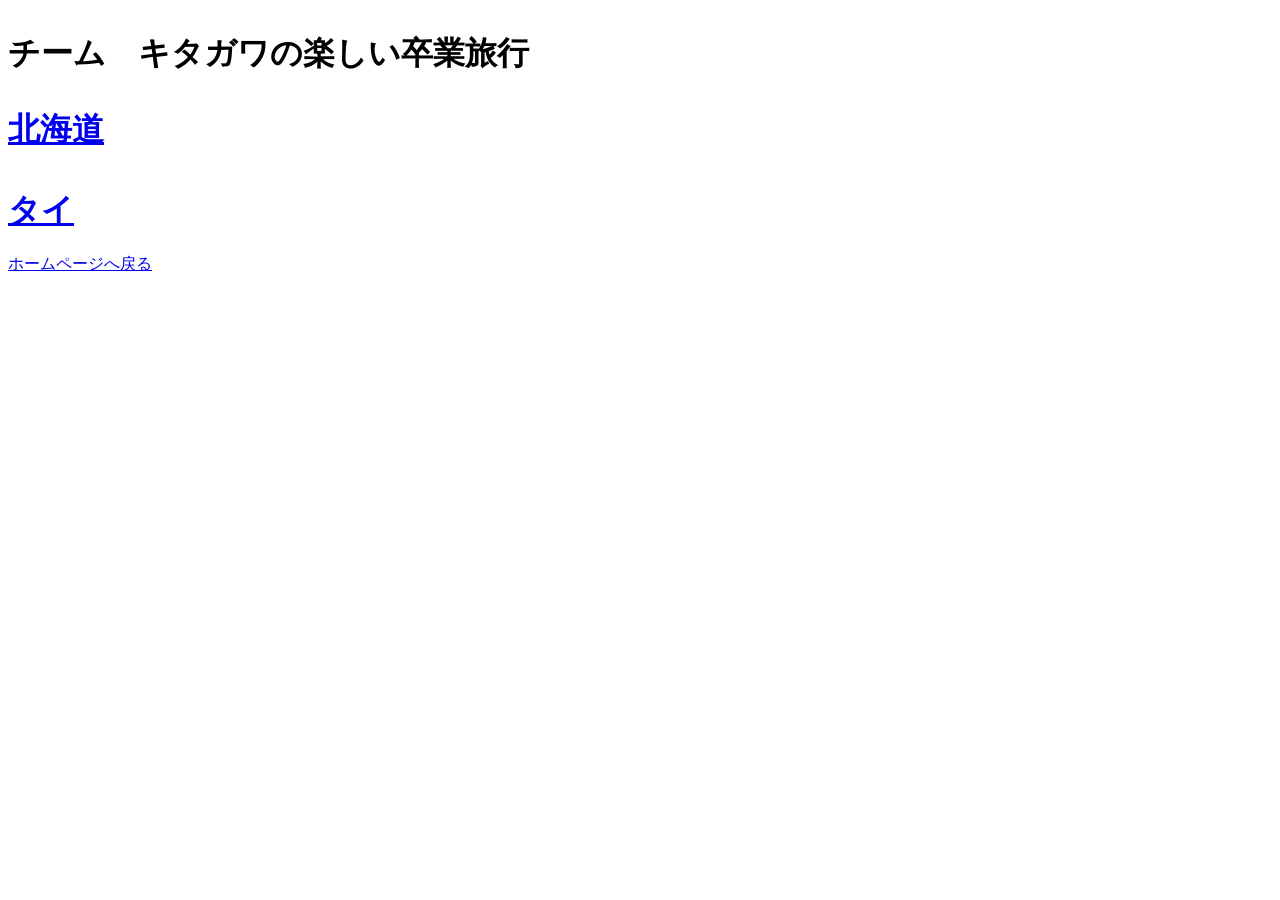
==== all/index.html @ f85a61f0 "test okano" ====
<!DOCTYPE html>
<html lang="ja">

<head>
    <meta charset="UTF-8">
    <meta name="viewport" content="width=device-width, initial-scale=1.0">
    <link rel="stylesheet" href="../all/css/style.css">
    <title>北海道とタイ観光スポット（仮）</title>
</head>

<body>
    <header>
        <h1>
            <p class="ti">チーム　キタガワの楽しい卒業旅行<br></p>
            <a href="../all/html/hokkaido/hokkaido_main.html">北海道</a><br>
            <a href=""></a><br>
            <a href="../all/html/tai/tai_main.html">タイ</a><br>

        </h1>

    </header>
    <footer>
        <a href="../all/index.html">ホームページへ戻る</a>
    </footer>
</body>

</html>
---- all/css/style.css ----
ti{
    text-align: center;

}
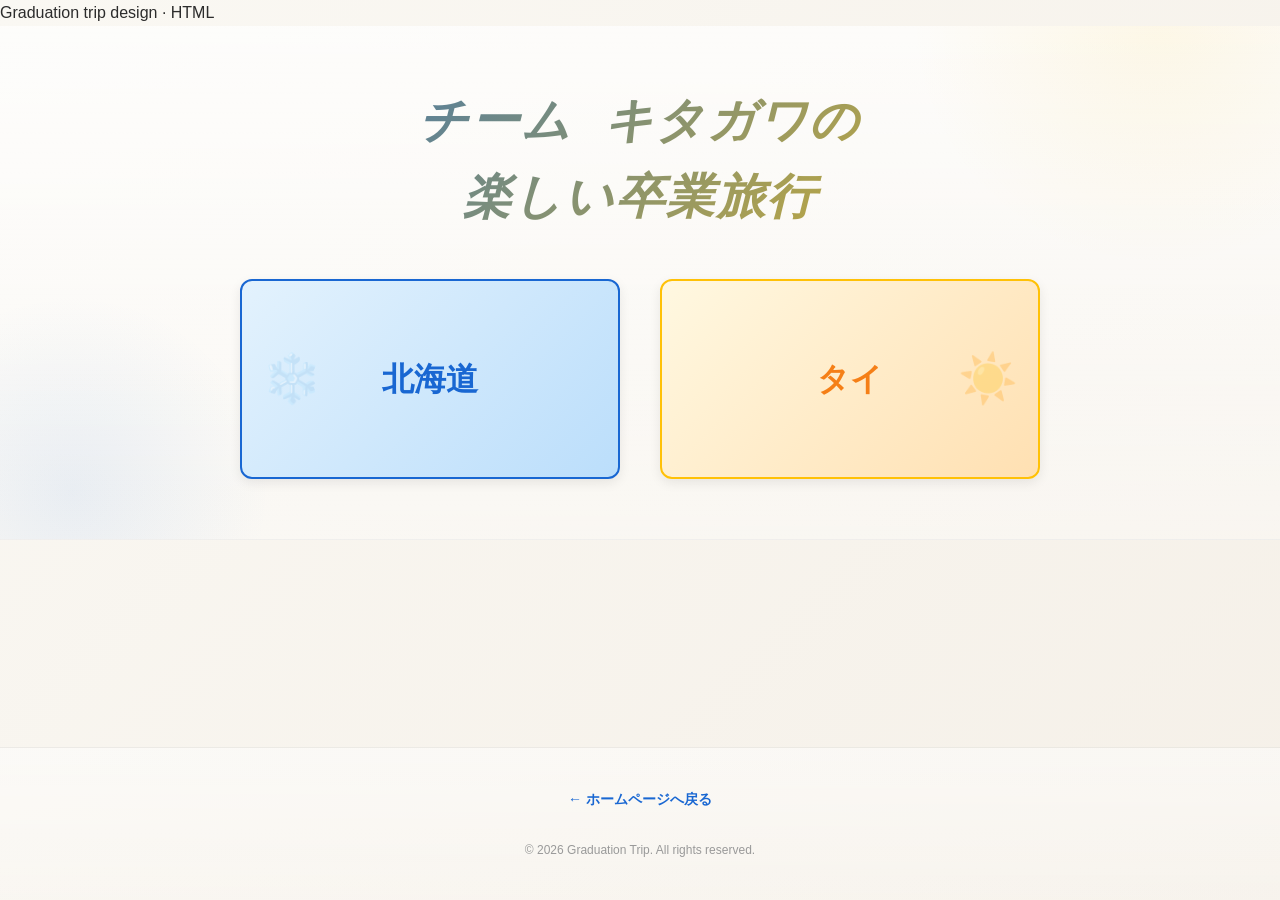
==== commit 2dab7284: "test sakamoto" ====
--- a/all/index.html
+++ b/all/index.html
@@ -1,27 +1,27 @@
+
+Graduation trip design · HTML
 <!DOCTYPE html>
 <html lang="ja">
-
 <head>
     <meta charset="UTF-8">
     <meta name="viewport" content="width=device-width, initial-scale=1.0">
     <link rel="stylesheet" href="../all/css/style.css">
-    <title>北海道とタイ観光スポット（仮）</title>
+    <title>北海道とタイ観光スポット</title>
 </head>
-
 <body>
     <header>
         <h1>
-            <p class="ti">チーム　キタガワの楽しい卒業旅行<br></p>
-            <a href="../all/html/hokkaido/hokkaido_main.html">北海道</a><br>
-            <a href=""></a><br>
-            <a href="../all/html/tai/tai_main.html">タイ</a><br>
-
+            <p class="ti">チーム キタガワの<br>楽しい卒業旅行</p>
+            <div class="destination-container">
+                <a href="../all/html/hokkaido/hokkaido_main.html" class="hokkaido_title">北海道</a>
+                <a href="../all/html/tai/tai_main.html" class="tai_title">タイ</a>
+            </div>
         </h1>
-
     </header>
+ 
     <footer>
-        <a href="../all/index.html">ホームページへ戻る</a>
+        <a href="../all/index.html">← ホームページへ戻る</a>
+        <p>&copy; 2026 Graduation Trip. All rights reserved.</p>
     </footer>
 </body>
-
 </html>
--- a/all/css/style.css
+++ b/all/css/style.css
@@ -1,4 +1,213 @@
-ti{
-    text-align: center;
-
-}
+* {
+            margin: 0;
+            padding: 0;
+            box-sizing: border-box;
+        }
+ 
+        html {
+            scroll-behavior: smooth;
+        }
+ 
+        body {
+            font-family: 'Segoe UI', 'Hiragino Sans', 'Noto Sans JP', sans-serif;
+            background: linear-gradient(135deg, #faf8f3 0%, #f5f0e8 100%);
+            color: #2c2c2c;
+            line-height: 1.6;
+            min-height: 100vh;
+            display: flex;
+            flex-direction: column;
+        }
+ 
+        /* ===== ヘッダー ===== */
+        header {
+            padding: 60px 20px;
+            text-align: center;
+            background: linear-gradient(180deg, rgba(255, 255, 255, 0.7) 0%, rgba(255, 255, 255, 0.3) 100%);
+            border-bottom: 1px solid rgba(0, 0, 0, 0.05);
+            position: relative;
+            overflow: hidden;
+        }
+ 
+        header::before {
+            content: '';
+            position: absolute;
+            top: -50%;
+            right: -10%;
+            width: 500px;
+            height: 500px;
+            background: radial-gradient(circle, rgba(255, 193, 7, 0.08) 0%, transparent 70%);
+            border-radius: 50%;
+            pointer-events: none;
+        }
+ 
+        header::after {
+            content: '';
+            position: absolute;
+            bottom: -30%;
+            left: -10%;
+            width: 400px;
+            height: 400px;
+            background: radial-gradient(circle, rgba(25, 103, 210, 0.08) 0%, transparent 70%);
+            border-radius: 50%;
+            pointer-events: none;
+        }
+ 
+        h1 {
+            position: relative;
+            z-index: 1;
+        }
+ 
+        .ti {
+            font-size: 48px;
+            font-weight: 700;
+            margin-bottom: 40px;
+            letter-spacing: 0.05em;
+            background: linear-gradient(135deg, #1967d2 0%, #ffc107 100%);
+            -webkit-background-clip: text;
+            -webkit-text-fill-color: transparent;
+            background-clip: text;
+            font-family: 'Courier New', 'Hiragino Sans', monospace;
+            font-style: italic;
+        }
+ 
+        /* ===== リンク コンテナ ===== */
+        .destination-container {
+            display: grid;
+            grid-template-columns: 1fr 1fr;
+            gap: 40px;
+            margin-top: 30px;
+            max-width: 800px;
+            margin-left: auto;
+            margin-right: auto;
+        }
+ 
+        .hokkaido_title,
+        .tai_title {
+            text-decoration: none;
+            padding: 40px 30px;
+            border-radius: 12px;
+            font-size: 32px;
+            font-weight: 700;
+            transition: all 0.3s ease;
+            position: relative;
+            overflow: hidden;
+            display: flex;
+            align-items: center;
+            justify-content: center;
+            min-height: 200px;
+            box-shadow: 0 4px 12px rgba(0, 0, 0, 0.08);
+        }
+ 
+        .hokkaido_title {
+            background: linear-gradient(135deg, #e3f2fd 0%, #bbdefb 100%);
+            color: #1967d2;
+            border: 2px solid #1967d2;
+        }
+ 
+        .hokkaido_title::before {
+            content: '❄️';
+            position: absolute;
+            left: 20px;
+            font-size: 48px;
+            opacity: 0.3;
+        }
+ 
+        .hokkaido_title:hover {
+            background: linear-gradient(135deg, #1967d2 0%, #1565c0 100%);
+            color: white;
+            transform: translateY(-4px);
+            box-shadow: 0 8px 24px rgba(25, 103, 210, 0.3);
+        }
+ 
+        .tai_title {
+            background: linear-gradient(135deg, #fff8e1 0%, #ffe0b2 100%);
+            color: #f57f17;
+            border: 2px solid #ffc107;
+        }
+ 
+        .tai_title::before {
+            content: '☀️';
+            position: absolute;
+            right: 20px;
+            font-size: 48px;
+            opacity: 0.3;
+        }
+ 
+        .tai_title:hover {
+            background: linear-gradient(135deg, #ffc107 0%, #ff8f00 100%);
+            color: white;
+            transform: translateY(-4px);
+            box-shadow: 0 8px 24px rgba(255, 193, 7, 0.3);
+        }
+ 
+        /* ===== フッター ===== */
+        footer {
+            margin-top: auto;
+            padding: 40px 20px;
+            background: linear-gradient(180deg, rgba(255, 255, 255, 0.5) 0%, rgba(255, 255, 255, 0.2) 100%);
+            border-top: 1px solid rgba(0, 0, 0, 0.05);
+            text-align: center;
+            font-size: 14px;
+            color: #666;
+        }
+ 
+        footer a {
+            color: #1967d2;
+            text-decoration: none;
+            font-weight: 600;
+            transition: color 0.2s;
+            display: inline-block;
+            margin-bottom: 15px;
+        }
+ 
+        footer a:hover {
+            color: #ffc107;
+        }
+ 
+        footer p {
+            font-size: 12px;
+            margin-top: 15px;
+            color: #999;
+        }
+           @media (max-width: 768px) {
+            .ti {
+                font-size: 32px;
+                margin-bottom: 30px;
+            }
+ 
+            .destination-container {
+                grid-template-columns: 1fr;
+                gap: 25px;
+                padding: 0 15px;
+            }
+ 
+            .hokkaido_title,
+            .tai_title {
+                font-size: 24px;
+                padding: 30px 20px;
+                min-height: 150px;
+            }
+ 
+            header {
+                padding: 40px 20px;
+            }
+        }
+ 
+        @media (max-width: 480px) {
+            .ti {
+                font-size: 24px;
+            }
+ 
+            .hokkaido_title,
+            .tai_title {
+                font-size: 20px;
+                padding: 25px 15px;
+                min-height: 120px;
+            }
+ 
+            .hokkaido_title::before,
+            .tai_title::before {
+                font-size: 32px;
+            }
+        }
+   
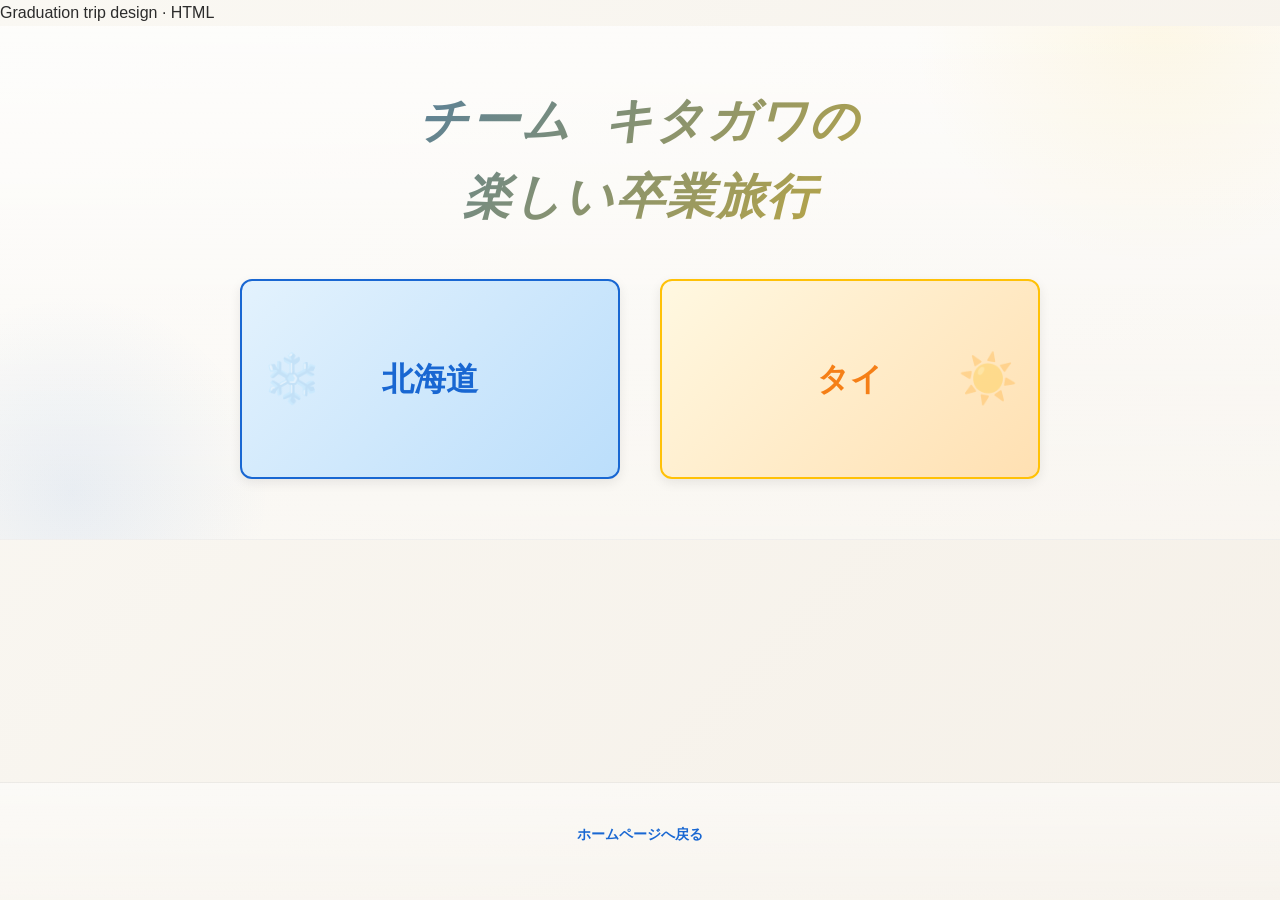
==== commit ab065fce: "Merge branch 'main' of https://github.com/yuki2004831/T_proITweb" ====
--- a/all/index.html
+++ b/all/index.html
@@ -20,8 +20,7 @@
     </header>
  
     <footer>
-        <a href="../all/index.html">← ホームページへ戻る</a>
-        <p>&copy; 2026 Graduation Trip. All rights reserved.</p>
+        <a href="../all/index.html">ホームページへ戻る</a>
     </footer>
 </body>
 </html>
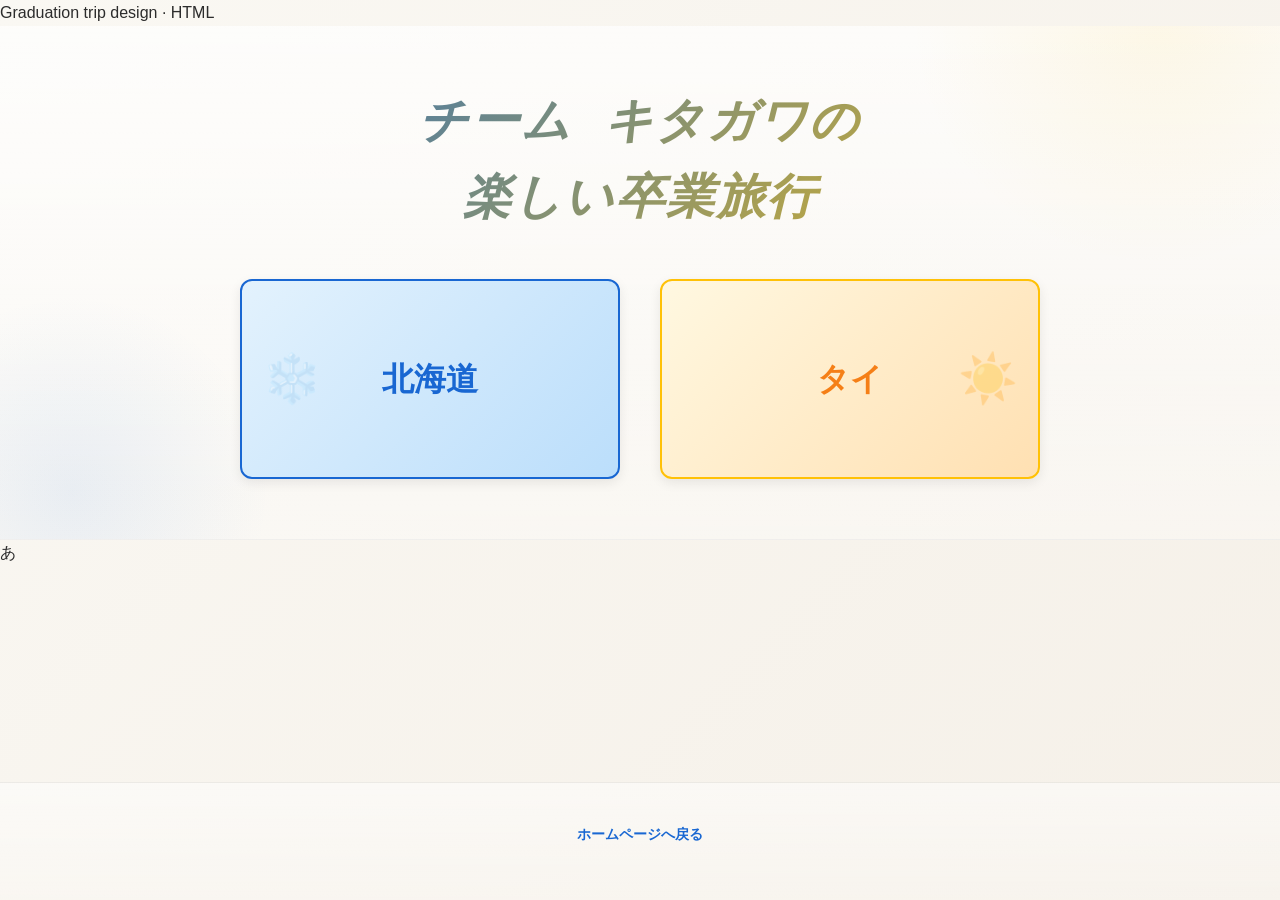
==== commit 21f19c72: "テスト" ====
--- a/all/index.html
+++ b/all/index.html
@@ -18,7 +18,7 @@
             </div>
         </h1>
     </header>
- 
+ あ
     <footer>
         <a href="../all/index.html">ホームページへ戻る</a>
     </footer>
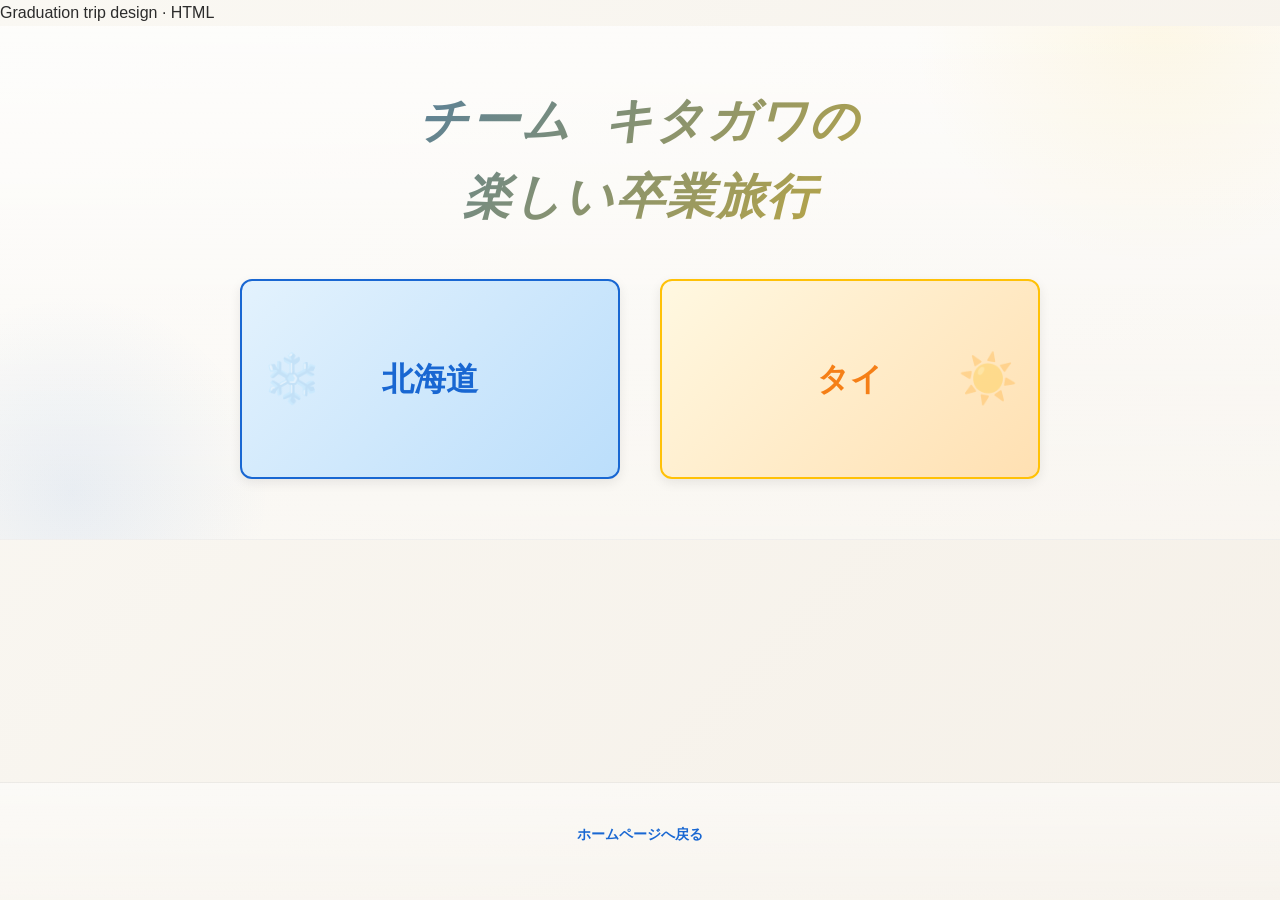
==== commit 0f3b2f4c: "test" ====
--- a/all/index.html
+++ b/all/index.html
@@ -18,7 +18,7 @@
             </div>
         </h1>
     </header>
- あ
+
     <footer>
         <a href="../all/index.html">ホームページへ戻る</a>
     </footer>
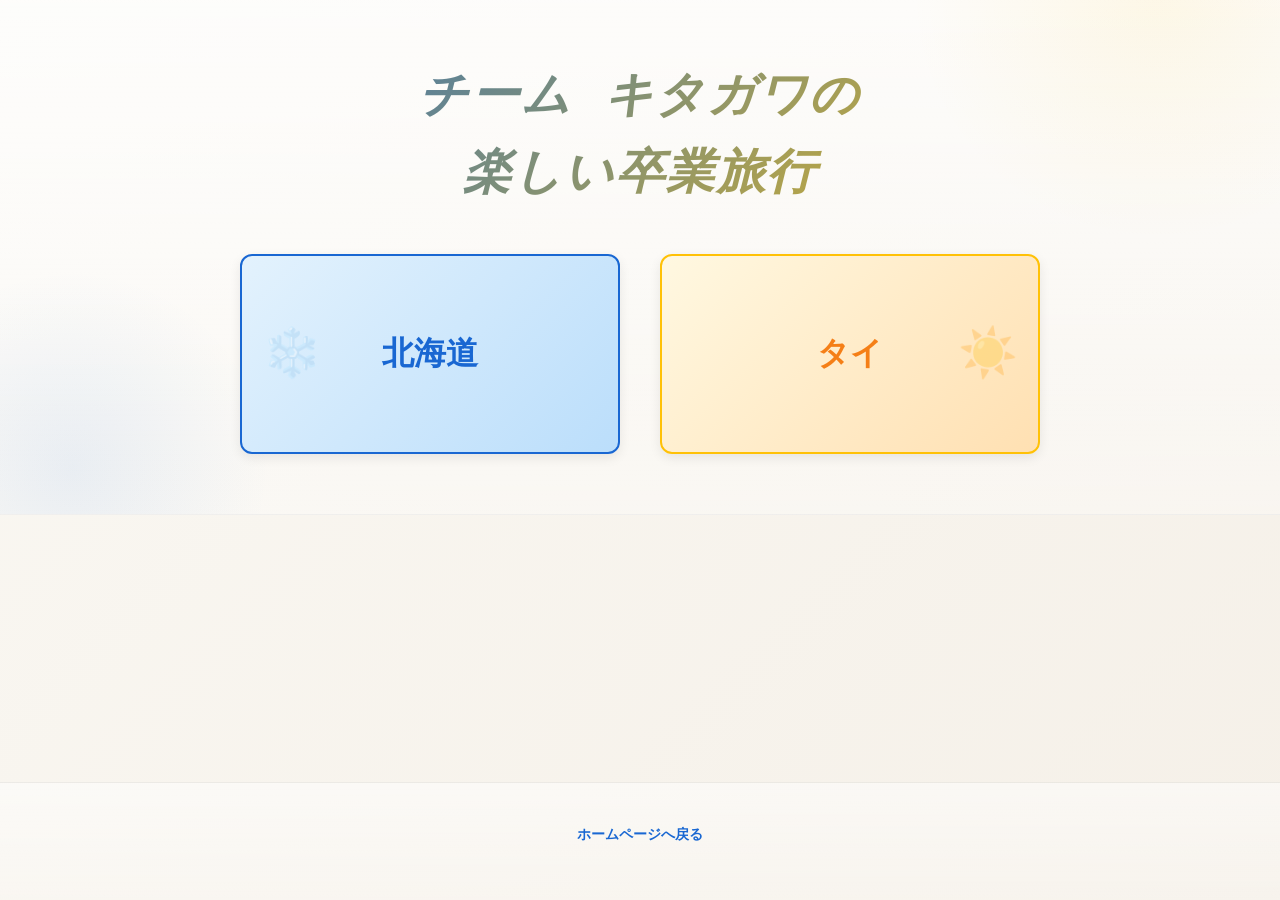
==== commit 31d357b1: "２行目コメントアウト" ====
--- a/all/index.html
+++ b/all/index.html
@@ -1,5 +1,5 @@
 
-Graduation trip design · HTML
+<!--Graduation trip design · HTML -->
 <!DOCTYPE html>
 <html lang="ja">
 <head>
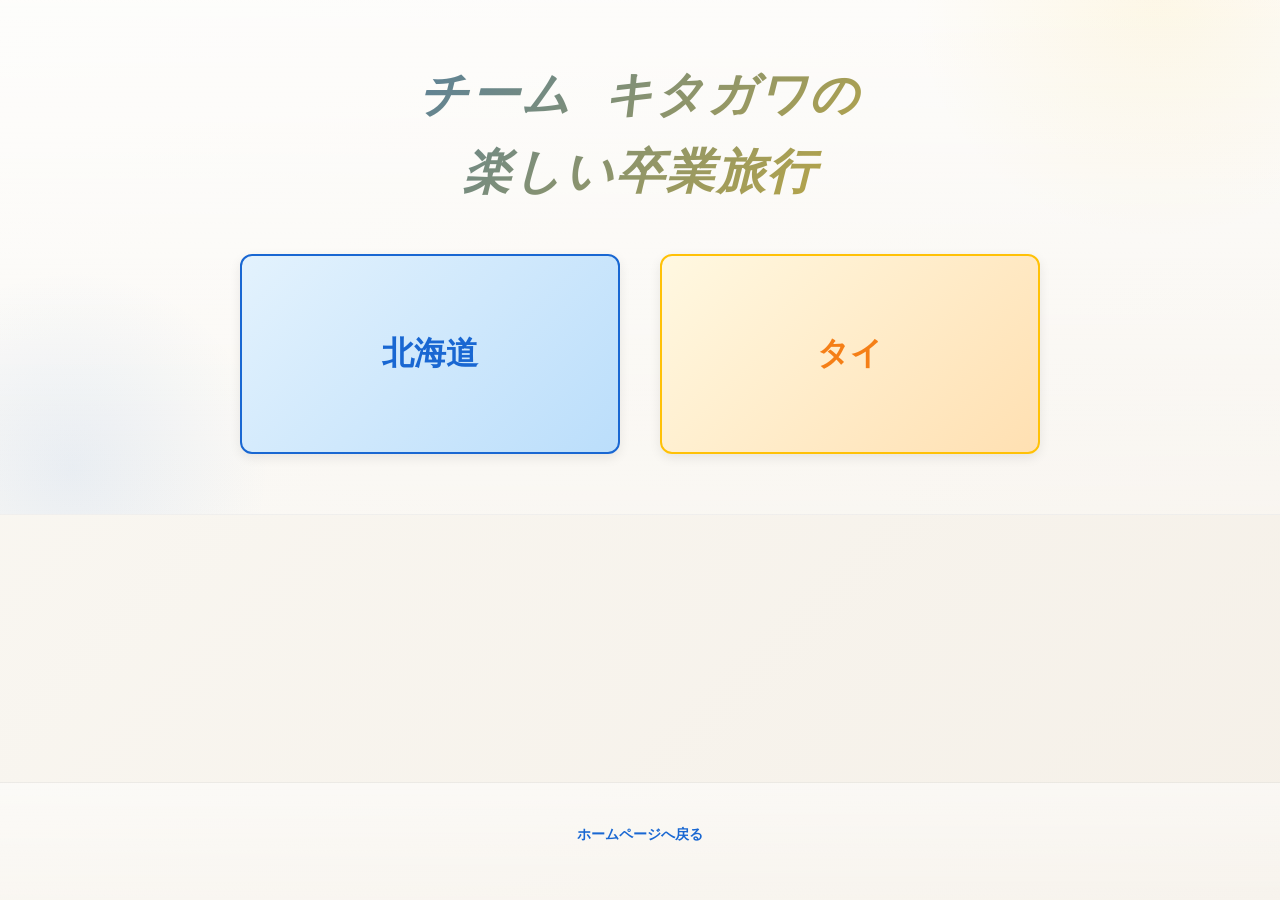
==== commit 6d89d879: "ホームページの更新" ====
--- a/all/index.html
+++ b/all/index.html
@@ -6,6 +6,7 @@
     <meta charset="UTF-8">
     <meta name="viewport" content="width=device-width, initial-scale=1.0">
     <link rel="stylesheet" href="../all/css/style.css">
+    <script src="../all/js/main.js" defer></script>
     <title>北海道とタイ観光スポット</title>
 </head>
 <body>
@@ -23,4 +24,4 @@
         <a href="../all/index.html">ホームページへ戻る</a>
     </footer>
 </body>
-</html>+</html>
--- a/all/css/style.css
+++ b/all/css/style.css
@@ -105,7 +105,7 @@
         }
  
         .hokkaido_title::before {
-            content: '❄️';
+            content: '';
             position: absolute;
             left: 20px;
             font-size: 48px;
@@ -126,7 +126,7 @@
         }
  
         .tai_title::before {
-            content: '☀️';
+            content: '';
             position: absolute;
             right: 20px;
             font-size: 48px;
@@ -210,4 +210,23 @@
                 font-size: 32px;
             }
         }
-   +   
+        body.destination-bg {
+            background-position: center;
+            background-size: cover;
+            background-repeat: no-repeat;
+            background-attachment: fixed;
+            transition: background-image 0.3s ease;
+        }
+
+        body.bg-hokkaido {
+            background-image:
+                linear-gradient(rgba(255, 255, 255, 0.35), rgba(255, 255, 255, 0.35)),
+                url("../photo/hokkaido/%E5%8C%97%E6%B5%B7%E9%81%93_%E9%9B%AA%E6%99%AF%E8%89%B2.png");
+        }
+
+        body.bg-tai {
+            background-image:
+                linear-gradient(rgba(255, 255, 255, 0.35), rgba(255, 255, 255, 0.35)),
+                url("../photo/tai/tai.jpg");
+        }
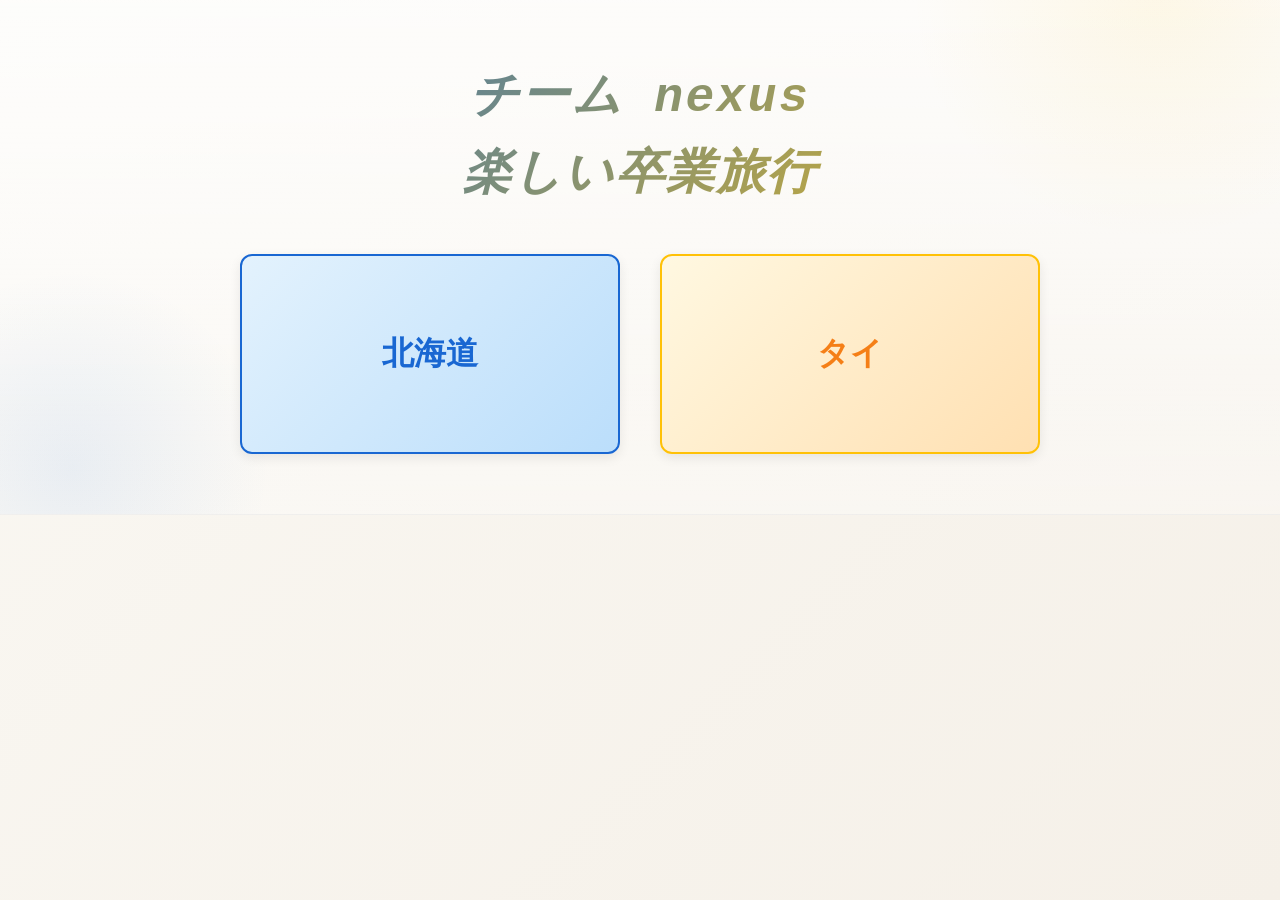
==== commit 5977b900: "ちょっとした変更" ====
--- a/all/index.html
+++ b/all/index.html
@@ -12,7 +12,7 @@
 <body>
     <header>
         <h1>
-            <p class="ti">チーム キタガワの<br>楽しい卒業旅行</p>
+            <p class="ti">チーム nexus<br>楽しい卒業旅行</p>
             <div class="destination-container">
                 <a href="../all/html/hokkaido/hokkaido_main.html" class="hokkaido_title">北海道</a>
                 <a href="../all/html/tai/tai_main.html" class="tai_title">タイ</a>
@@ -20,8 +20,5 @@
         </h1>
     </header>
 
-    <footer>
-        <a href="../all/index.html">ホームページへ戻る</a>
-    </footer>
 </body>
 </html>
--- a/all/css/style.css
+++ b/all/css/style.css
@@ -1,3 +1,4 @@
+@charset "UTF-8";
 * {
             margin: 0;
             padding: 0;
@@ -222,7 +223,7 @@
         body.bg-hokkaido {
             background-image:
                 linear-gradient(rgba(255, 255, 255, 0.35), rgba(255, 255, 255, 0.35)),
-                url("../photo/hokkaido/%E5%8C%97%E6%B5%B7%E9%81%93_%E9%9B%AA%E6%99%AF%E8%89%B2.png");
+                url("../photo/hokkaido/istockphoto-942199658-612x612.jpg");
         }
 
         body.bg-tai {
